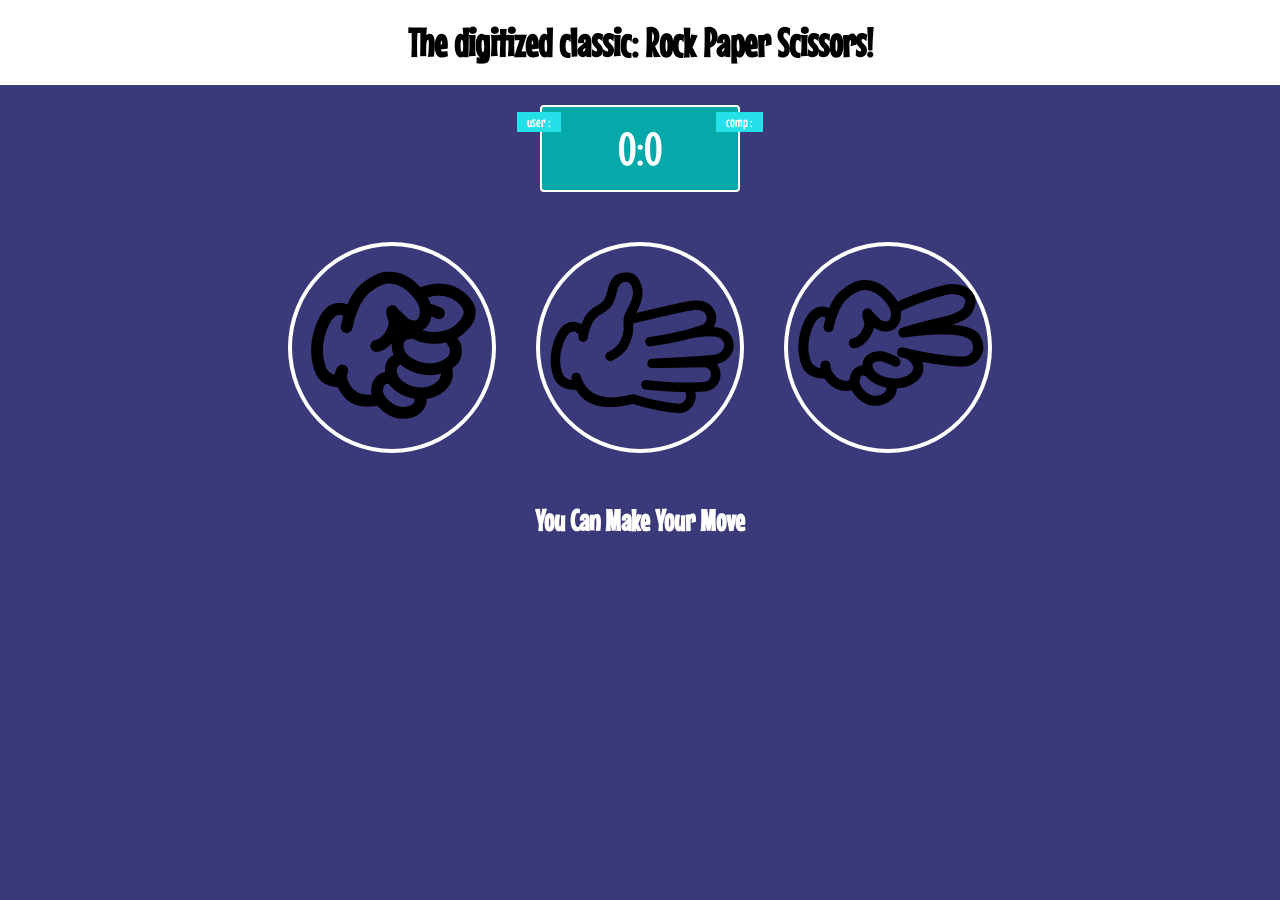
==== index.html @ d0beb2a0 "Auto-generated commit [ci skip]" ====
<!doctype html>
<html lang="en">
<head>
  <meta charset="utf-8">
  <title>RockPaperScissors</title>
  <base href="https://ErickLee85.github.io/paper-rock-scissors/">  <meta name="viewport" content="width=device-width, initial-scale=1">
  <link rel="icon" type="image/x-icon" href="favicon.ico">
<link rel="stylesheet" href="styles.a49fc1762feeb378eb7e.css"></head>
<body>
  <header>
    <h1>The digitized classic: Rock Paper Scissors!</h1>
  </header>
  <app-root></app-root>
<script src="runtime-es2015.edb2fcf2778e7bf1d426.js" type="module"></script><script src="runtime-es5.edb2fcf2778e7bf1d426.js" nomodule defer></script><script src="polyfills-es5.6696c533341b95a3d617.js" nomodule defer></script><script src="polyfills-es2015.2987770fde9daa1d8a2e.js" type="module"></script><script src="main-es2015.79c0b6a0f1fa8adefa15.js" type="module"></script><script src="main-es5.79c0b6a0f1fa8adefa15.js" nomodule defer></script></body>
</html>
---- styles.a49fc1762feeb378eb7e.css ----
@import url(https://fonts.googleapis.com/css2?family=Mouse+Memoirs&display=swap);*{margin:0;padding:0;box-sizing:border-box;font-family:'Mouse Memoirs',sans-serif}body{background:#3a3a7a}header{background:#fff;padding:20px;text-align:center;font-size:20px}
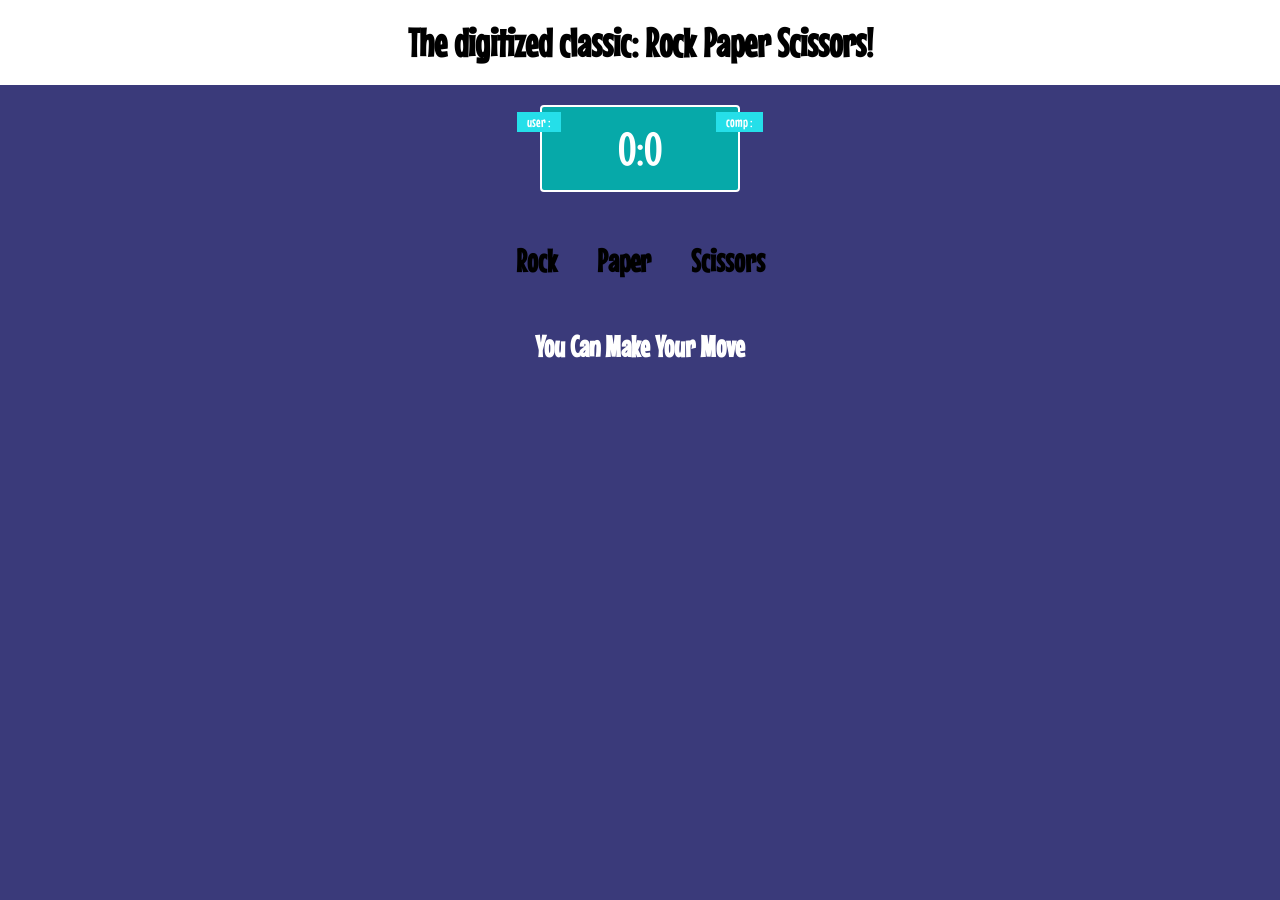
==== commit f64960b0: "Auto-generated commit [ci skip]" ====
--- a/index.html
+++ b/index.html
@@ -11,5 +11,5 @@
     <h1>The digitized classic: Rock Paper Scissors!</h1>
   </header>
   <app-root></app-root>
-<script src="runtime-es2015.edb2fcf2778e7bf1d426.js" type="module"></script><script src="runtime-es5.edb2fcf2778e7bf1d426.js" nomodule defer></script><script src="polyfills-es5.6696c533341b95a3d617.js" nomodule defer></script><script src="polyfills-es2015.2987770fde9daa1d8a2e.js" type="module"></script><script src="main-es2015.79c0b6a0f1fa8adefa15.js" type="module"></script><script src="main-es5.79c0b6a0f1fa8adefa15.js" nomodule defer></script></body>
+<script src="runtime-es2015.edb2fcf2778e7bf1d426.js" type="module"></script><script src="runtime-es5.edb2fcf2778e7bf1d426.js" nomodule defer></script><script src="polyfills-es5.6696c533341b95a3d617.js" nomodule defer></script><script src="polyfills-es2015.2987770fde9daa1d8a2e.js" type="module"></script><script src="main-es2015.0369a8c8dbe649a3d2e1.js" type="module"></script><script src="main-es5.0369a8c8dbe649a3d2e1.js" nomodule defer></script></body>
 </html>
